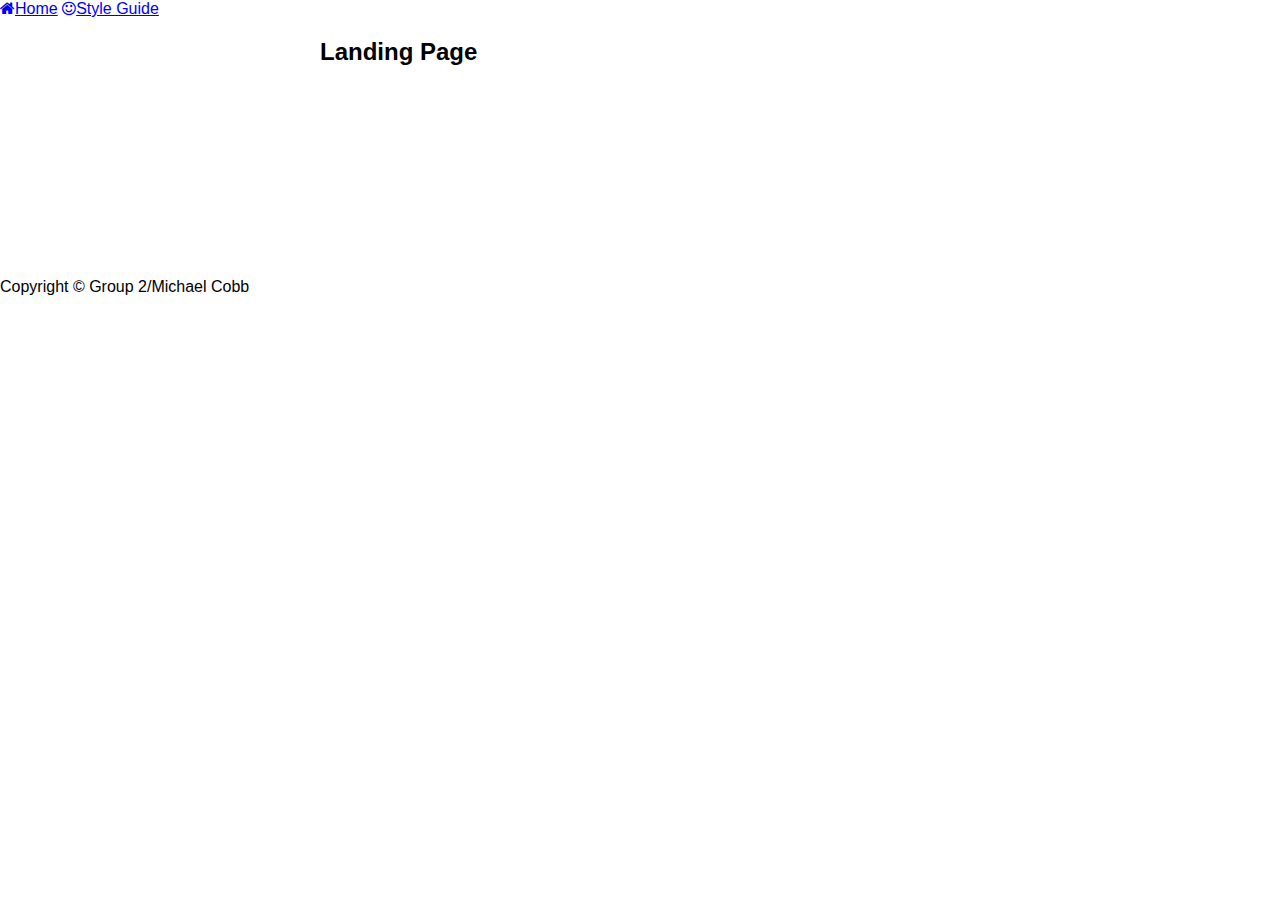
==== index.html @ dbc0f5db "first commit" ====
<!DOCTYPE html>
<html lang="en">
  <head>
    <meta charset="utf-8">
    <meta name = "description" content="What the Photo!">
    <meta name = "author" content="Michael">
    <meta name = "viewport" content="width=device, initial-scale=1.0">
    <!-- Imported fonts FONT AWESOME and GOOGLE FONTS, Amaranth and Roboto-->
    <link rel="stylesheet" href="https://cdnjs.cloudflare.com/ajax/libs/font-awesome/4.7.0/css/font-awesome.min.css">
    <link href='https://fonts.googleapis.com/css?family=Amaranth' rel='stylesheet'>
    <link href='https://fonts.googleapis.com/css?family=Roboto' rel='stylesheet'>
    <!-- Normalize and My StyleSheet-->
    <link rel="stylesheet" type="text/css" href="Styles/normalize.css">
    <link rel="stylesheet" type="text/css" href="Styles/pokemonstylesheet.css">
    <title> <u>Archery </u></title>
  </head>
  <body>
      <header> 
        <nav>
          <a href="index.html"><i class="fa fa-home"></i>Home</a>  
          <a href="stylesheet.html"><i class="fa fa-smile-o"></i>Style Guide</a> 
        </nav>
      </header>
      
      <article>
        <header>
          <h2> Landing Page</h2>
        </header>

      </article>
         
      <footer class="footer">Copyright &copy; Group 2/Michael Cobb</footer>         
  </body>
</html>
---- Styles/pokemonstylesheet.css ----
/* 16px == 1rem */
html { font-size: 16px; }

.btn_nowhere{
  background-color: lightblue;
}
.btn_missionaccomp{
  background-color: orangered;
  color: orange;
}
.btn_backward{
  background-color: lightblue;
  color: snow;
}

h1 {
  font: bold;
  color: black;
  font-weight: 1000;
}  
p {
  font-family: "Arial, Helvetica, sans-serif";
}

article {
  
  width: 40rem;
  height: 15rem;
  margin: auto;
}
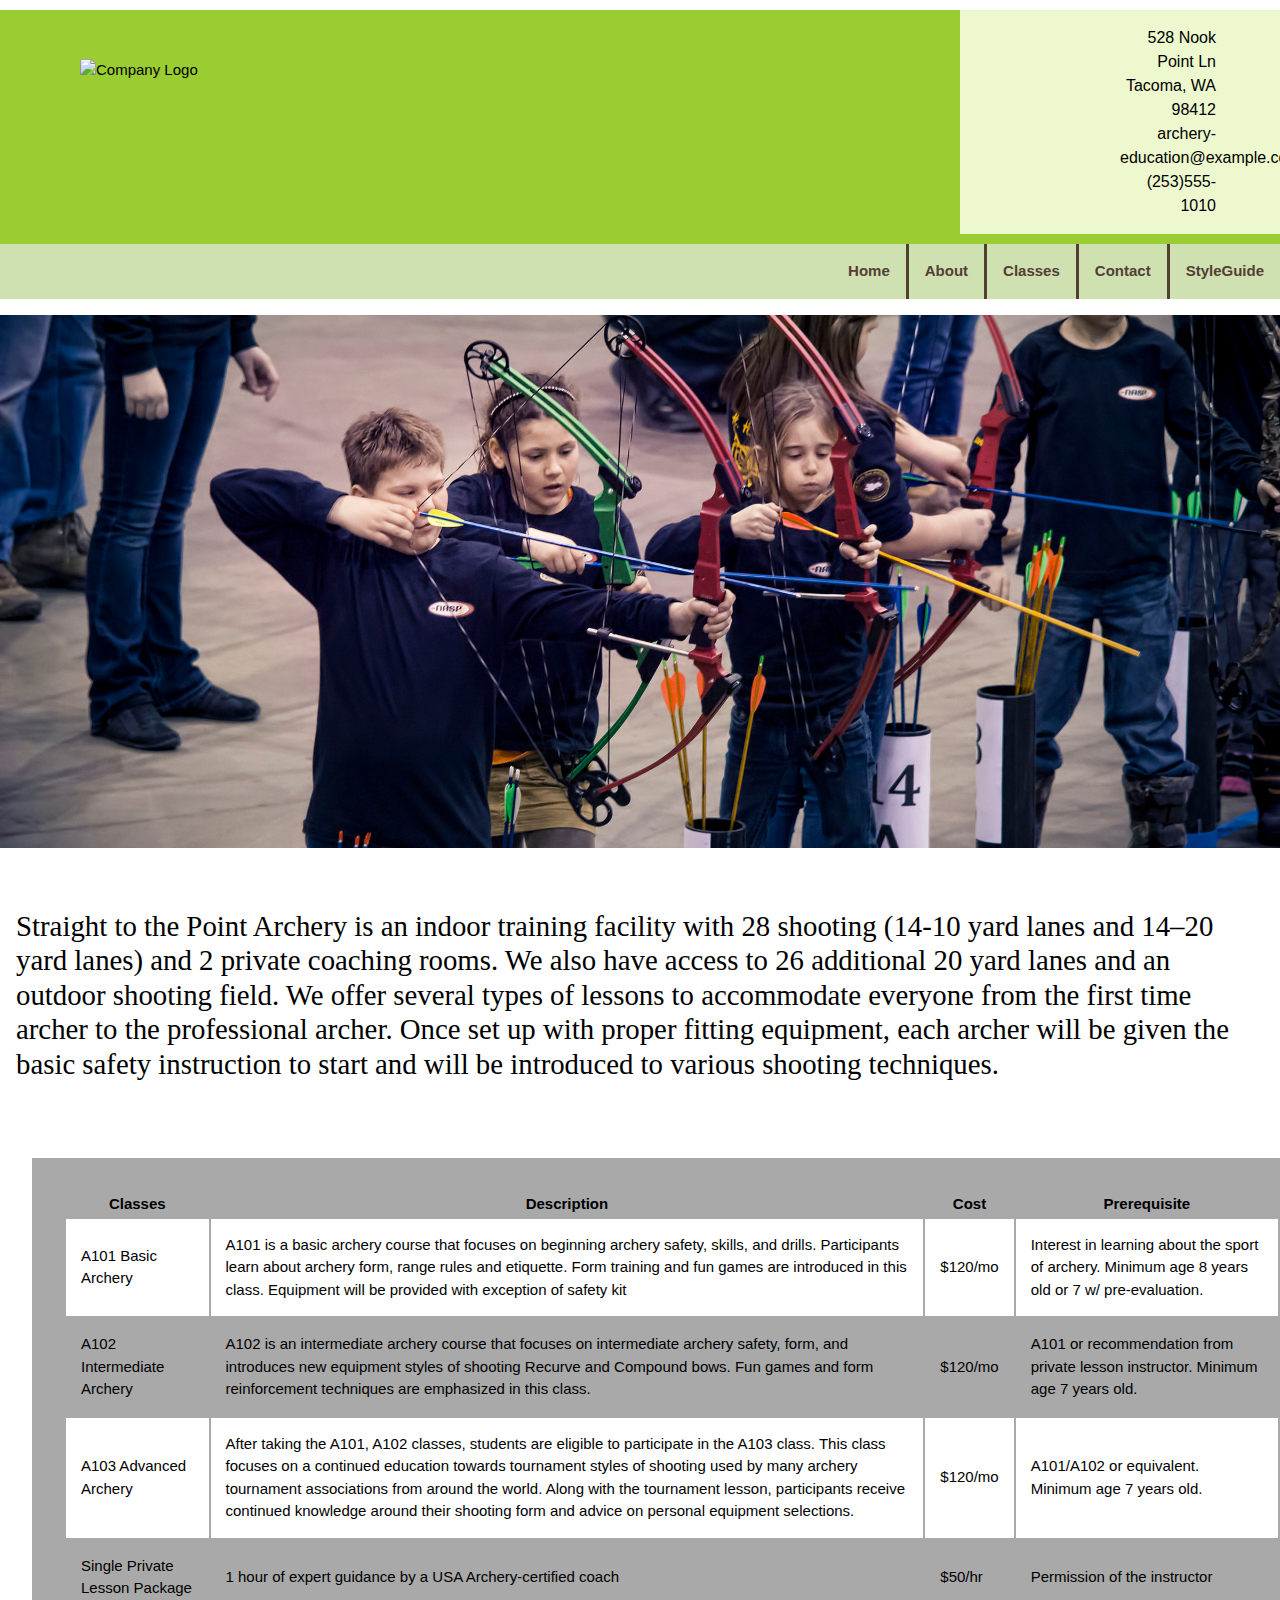
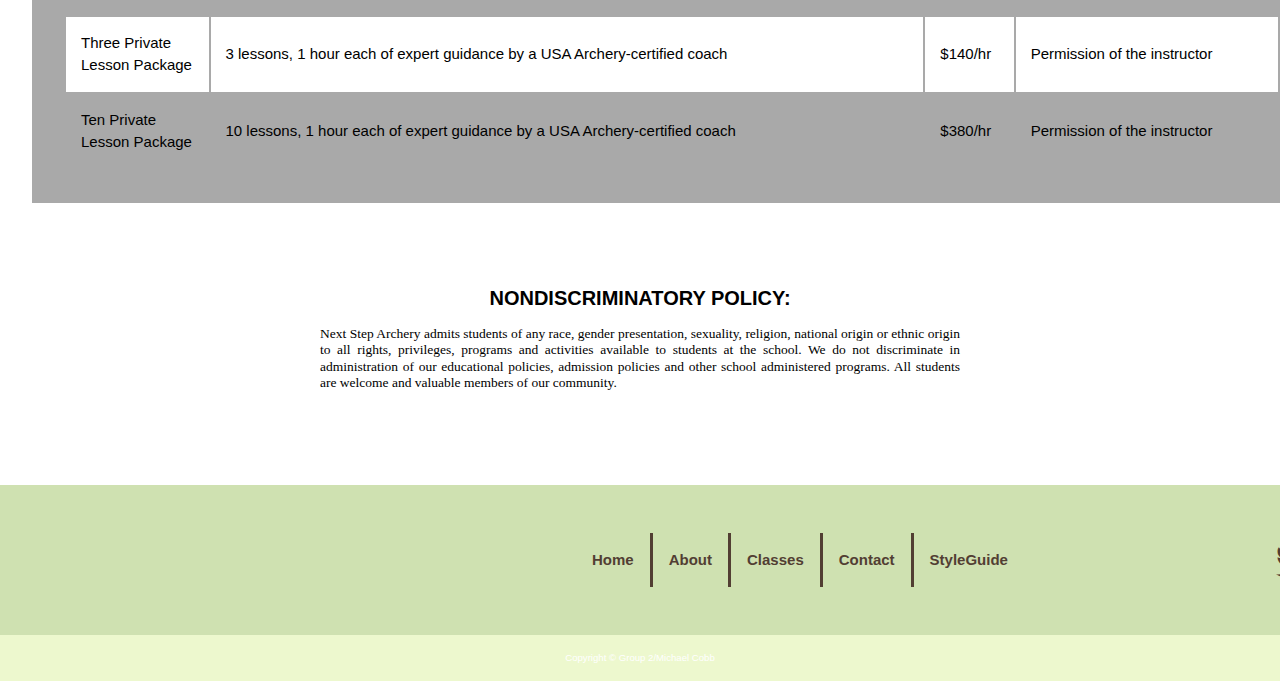
==== commit 503b7488: "home page working" ====
--- a/index.html
+++ b/index.html
@@ -5,6 +5,7 @@
     <meta name = "description" content="What the Photo!">
     <meta name = "author" content="Michael">
     <meta name = "viewport" content="width=device, initial-scale=1.0">
+    <link rel="stylesheet" href="https://www.w3schools.com/w3css/4/w3.css">
     <!-- Imported fonts FONT AWESOME and GOOGLE FONTS, Amaranth and Roboto-->
     <link rel="stylesheet" href="https://cdnjs.cloudflare.com/ajax/libs/font-awesome/4.7.0/css/font-awesome.min.css">
     <link href='https://fonts.googleapis.com/css?family=Amaranth' rel='stylesheet'>
@@ -12,24 +13,132 @@
     <!-- Normalize and My StyleSheet-->
     <link rel="stylesheet" type="text/css" href="Styles/normalize.css">
     <link rel="stylesheet" type="text/css" href="Styles/pokemonstylesheet.css">
-    <title> <u>Archery </u></title>
+    <title> <u>Straight to the Point Archery</u></title>
   </head>
   <body>
       <header> 
+        <img class="logo" src="images/logo.png" alt="Company Logo">
+        <h6 class="contact">
+          528 Nook Point Ln <br>
+          Tacoma, WA 98412 <br>
+          archery-education@example.com <br>
+          (253)555-1010 <br>
+        </h6>
+        <div class="menu">
         <nav>
-          <a href="index.html"><i class="fa fa-home"></i>Home</a>  
-          <a href="stylesheet.html"><i class="fa fa-smile-o"></i>Style Guide</a> 
+          <a href="index.html">Home</a>
+          <a href="AboutUS.html">About</a>
+          <a href="#">Classes</a>
+          <a href="#">Contact</a>
+          <a href="stylesheet.html">StyleGuide</a>
         </nav>
-      </header>
-      
-      <article>
-        <header>
-          <h2> Landing Page</h2>
-        </header>
+        </div>
+      </header>   
 
-      </article>
-         
-      <footer class="footer">Copyright &copy; Group 2/Michael Cobb</footer>         
+    <section>
+      <div class="w3-content w3-section" style="max-width:2400px">
+        <img class="mySlides" src="Images/class1-2400.jpg" style="width:100%">
+        <img class="mySlides" src="Images/lesson2-2400.jpg" style="width:100%">
+        <img class="mySlides" src="Images/class1-2400.jpg" style="width:100%">
+      </div>
+
+      <script>
+        var myIndex = 0;
+        carousel();
+
+        function carousel() {
+          var i;
+          var x = document.getElementsByClassName("mySlides");
+          for (i = 0; i < x.length; i++) {
+            x[i].style.display = "none";  
+          }
+          myIndex++;
+          if (myIndex > x.length) {myIndex = 1}    
+            x[myIndex-1].style.display = "block";  
+          setTimeout(carousel, 2000); // Change image every 2 seconds
+        }
+        </script>
+      </section>
+    
+    <section class="mini_about">
+      <p>Straight to the Point Archery is an indoor training facility with 28 shooting (14-10 yard lanes and 14–20 yard lanes) and 2 private coaching rooms. We also have access to 26  additional  20 yard lanes  and an outdoor shooting field.  We offer several types of lessons to accommodate everyone from the first time archer to the professional archer. Once set up with proper fitting equipment, each archer will be given the basic safety instruction to start and will be introduced to various shooting techniques.
+      </p>
+    </section>
+    
+    <section class="classes">
+    
+         <table style="width:100%">
+        <tr>
+          <th>Classes</th>
+          <th>Description</th> 
+          <th>Cost</th>
+          <th>Prerequisite</th>
+        </tr>
+        <tr>
+          <td>A101 Basic Archery</td>
+          <td>A101 is a basic archery course that focuses on beginning archery safety, skills, and drills. Participants learn about archery form, range rules and etiquette. Form training and fun games are introduced in this class.
+          Equipment will be provided with exception of safety kit</td> 
+          <td>$120/mo</td>
+          <td>Interest in learning about the sport of archery. Minimum age  8 years old or 7 w/ pre-evaluation.</td>
+        </tr>
+        <tr>
+          <td>A102 Intermediate Archery</td>
+          <td>A102 is an intermediate archery course that focuses on intermediate archery safety, form, and introduces new equipment styles of shooting Recurve and Compound bows. Fun games and form reinforcement techniques are emphasized in this class.</td> 
+          <td>$120/mo</td>
+          <td>A101 or recommendation from private lesson instructor. Minimum age 7 years old.</td>
+        </tr>
+                      
+        <tr>
+          <td>A103 Advanced Archery</td>
+          <td>After taking the A101, A102 classes, students are eligible to participate in the A103 class. This class focuses on a continued education towards tournament styles of shooting used by many archery tournament associations from around the world. Along with the tournament lesson, participants receive continued knowledge around their shooting form and advice on personal equipment selections.</td> 
+          <td>$120/mo</td>
+          <td>A101/A102 or equivalent. Minimum age 7 years old.</td>
+        </tr>
+                      
+        <tr>
+          <td>Single Private Lesson Package</td>
+          <td>1 hour of expert guidance by a USA Archery-certified coach</td> 
+          <td>$50/hr</td>
+          <td>Permission of the instructor</td>
+        </tr>
+                      
+        <tr>
+          <td>Three Private Lesson Package</td>
+          <td>3 lessons, 1 hour each of expert guidance by a USA Archery-certified coach</td> 
+          <td>$140/hr</td>
+          <td>Permission of the instructor</td>
+        </tr>
+                              
+        <tr>
+          <td>Ten Private Lesson Package</td>
+          <td>10 lessons, 1 hour each of expert guidance by a USA Archery-certified coach</td> 
+          <td>$380/hr</td>
+          <td>Permission of the instructor</td>
+        </tr>
+      </table>
+    </section>
+    
+      <section class="nondiscriminatory">
+      <h4> Nondiscriminatory Policy:</h4>
+      <p>
+      Next Step Archery admits students of any race, gender presentation, sexuality, religion, national origin or ethnic origin to all rights, privileges, programs and activities available to students at the school. We do not discriminate in administration of our educational policies, admission policies and other school administered programs. All students are welcome and valuable members of our community. 
+      </p>
+    </section>
+   <footer>
+        <nav>
+          <a href="index.html">Home</a>
+          <a href="AboutUS.html">About</a>
+          <a href="#">Classes</a>
+          <a href="#">Contact</a>
+          <a href="stylesheet.html">StyleGuide</a>
+        </nav>
+      <ul class="fa-ul">
+        <li><i class="fa-li fa fa-twitter fa-3x"></i></li>
+        <li><i class="fa-li fa fa-instagram fa-3x"></i></li>
+        <li><i class="fa-li fa fa-facebook fa-3x"></i></li>
+      </ul>
+    </footer>
+      <section class="copyright">Copyright &copy; Group 2/Michael Cobb</section> 
   </body>
 </html>
   --- a/Styles/pokemonstylesheet.css
+++ b/Styles/pokemonstylesheet.css
@@ -1,5 +1,11 @@
 /* 16px == 1rem */
-html { font-size: 16px; }
+html {  
+  font-size: 16px; 
+  font-family: 'Roboto', sans-serif;
+  height: 100%;
+  width: 100%;
+  margin: 0;
+}
 
 .btn_nowhere{
   background-color: lightblue;
@@ -20,12 +26,294 @@
 }  
 p {
   font-family: "Arial, Helvetica, sans-serif";
+  line-height:1.2em;
+  font-size: .9em;
+}
+header {
+  background-color: yellowgreen;
+  
+}
+.contact {
+  width: 25%;
+  text-align: right;
+  margin-left: 75%;
+  padding-left: 10rem;
+  padding-top: 1rem;
+  padding-bottom: 1rem;
+  padding-right: 4rem;
+  background-color: #edf8ce;
+  
+}
+
+.mySlides {display:none;}
+
+.title-text, nav, .mini_about {
+  display: inline-flex;
+}
+.logo {
+  width: 10%;
+  left: 5rem;
+  position: absolute;
+  top: 3.7rem;
+}
+a {
+  color: #523e33;
+  font-weight: bold;
+  padding-left: 1rem;
+  padding-right: 1rem;
+  padding-top: 1rem;
+  padding-bottom: 1rem;
+  text-align: center;
+  text-decoration: none;
+  display: inline-block;
+}
+
+a:hover {
+    background-color: lightgoldenrodyellow;
+    border-style: solid;
+  border-top: 0;
+  border-right: 0;
+  border-left: 0;
+  transition: all 0.5s ease 0s;
+}
+
+nav a{
+  border-right-style: solid;
+}
+.menu {
+  background-color: #cfe1b1;
+  width: 100%;
+  text-align: right;
+}
+
+.mini_about{
+  padding: 1rem;
+  font-size: 2rem;
+}
+.subheader {
+  background-color: #3D2B23;
+  color: white;
+  margin: 1rem 1rem 1rem 1rem;
+  padding: 1rem 2rem 1rem 2rem;
+  text-align: center;
+  display: inline-block;
+  font-weight: normal;  
 }
 
 article {
-  
   width: 40rem;
   height: 15rem;
   margin: auto;
 }
 
+.col {
+  padding-top: 0.5rem;
+  padding-bottom: 0.5rem;
+}
+
+.col_2_of_3 {
+  padding-top: 0.5rem;
+  padding-bottom: 0.5rem;
+  width: 33.333333%;
+  text-align: center;
+  font-weight: bold;
+  color: yellowgreen;
+  background-color: white;
+  margin: auto;
+  
+}
+.col_1_of_3 {
+  padding-top: 0.5rem;
+  padding-bottom: 0.5rem;
+  width: 33.333333%;
+  margin: 1rem;
+  line-height:1.5em;    
+  margin-left: 2rem;
+  text-align: justify;
+  background-color: white;
+}
+
+.row{
+  width: 90%;
+  margin: auto;
+  padding: 10px;  
+  background-color: #cfe1b1;
+  display: inline-flex;
+  margin-left: 5rem;
+}
+
+.heading {
+  font-weight: bold;
+}
+
+.instructorimage{
+  background-color: #cfe1b1;
+  width: 160px;
+  display: block;
+  margin-left: auto;
+  margin-right: auto;
+  
+}
+.about {
+  background-color: white;
+  margin-left: 5rem;
+}
+
+.instructors{ 
+  background-color: #cfe1b1}
+
+.instructors .sub-title {
+  position: relative;
+  top: 1rem;
+}
+
+.nondiscriminatory{
+  background-color: white;
+  text-align: justify; 
+  width: 50%;
+  margin: auto;
+}
+
+h2 {
+    line-height: .7em;
+    text-transform: uppercase;  
+}
+
+h2.pill, pill {
+    background-color: #523e33 !important;
+    border: none !important;
+    color: white !important;
+    padding: 15px 32px !important;
+    text-align: center !important;
+    text-decoration: none;
+    display:center !important;
+    max-width: 15%;
+    font-size: 16px;
+    margin: 4px 2px;
+    border-radius: 20px;
+    cursor: pointer;
+}
+
+h3{
+    text-align:center;
+    text-transform: uppercase;
+}
+h4{
+  text-align: center;
+  font-weight: bold;
+  text-transform: uppercase;
+}
+
+
+
+.socialmedia{
+  text-align: center;
+  padding-right: 0.5rem;
+  padding-left: 0.5rem;
+  padding-bottom: 1rem;
+  padding-top: 1rem;
+  display: inline-flex;
+}
+.col_1_of_2 {
+  padding-top: 0.5rem;
+  padding-bottom: 0.5rem;
+  width: 66.666666%;
+  text-align: right;
+  font-weight: bold;
+  background-color: darkseagreen;
+  display: inline-flex;
+  
+}
+.col_2_of_2 {
+  padding-top: 1rem;
+  padding-bottom: 1rem;
+  width: 33.333333%;
+  left: 66.666666%
+  text-align: center;
+  background-color: darkseagreen;
+  display: display: inline-flex;
+  
+}
+.footermenu{
+  background-color: darkseagreen;
+  text-align: center;
+  display: inline-flex;
+}
+
+footer {
+  text-align: center;
+  width: 100%;
+  background-color: #cfe1b1;
+  margin-top: 5rem;
+  padding: 3rem;
+  display: inline-flex;
+}
+
+footer nav {
+  margin-left: 33rem;
+}
+
+.tablet{
+  padding: 20px;
+  background-color: white;
+}
+.tablet_instructors{
+  padding: 20px;
+  background-color: #cfe1b1;
+}
+table {
+  width: 90%;
+  background-color: darkgray;
+  margin: 2rem;
+  margin-bottom: 5rem;
+  padding: 2rem;
+  margin-right: auto;
+  border: none;
+  border-style: none;
+}
+tr td {
+  padding: 15px;
+  overflow: auto;
+}
+tr:nth-child(even) {
+  background-color: white;
+  border-color: white;
+  border-style: hidden;
+}
+tr td:last-child{
+  border-right-style: none;
+}
+tr td:first-child{
+  border-left-style: none;
+}
+nav a:last-child{
+  border-right: none;
+}
+
+.fa-ul {
+  margin-left: 20rem;
+  margin-top: 0;
+  color: #523e33;
+}
+
+.fa-instagram {
+  margin-left: 4rem;
+}
+
+.fa-facebook {
+  margin-left: 8rem;
+}
+
+.fa:hover {
+  top: 1rem;
+  transition: all 0.5s ease 0s;
+}
+
+.copyright{
+  background-color: #edf8ce;
+  width: 100%;
+  text-align: center;
+  font-size: 0.6rem;
+  padding: 1rem;
+  color: white;
+}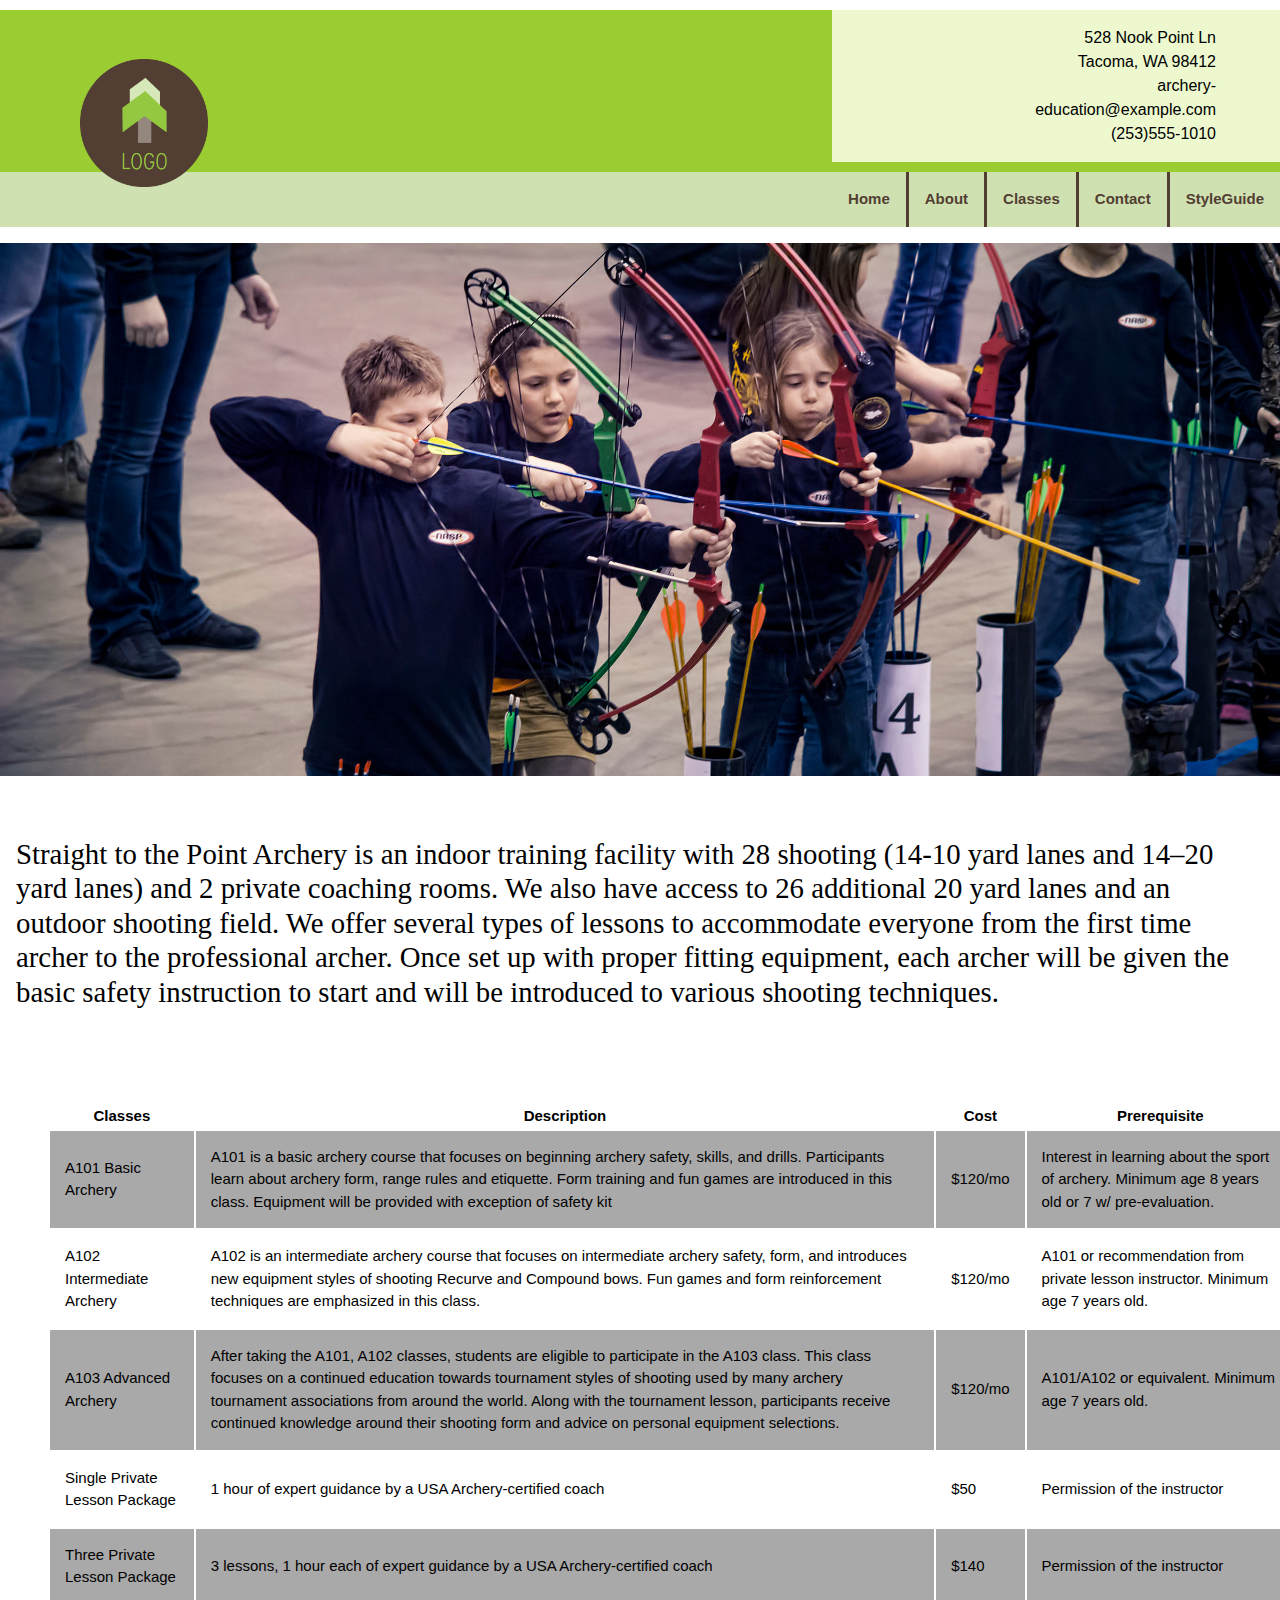
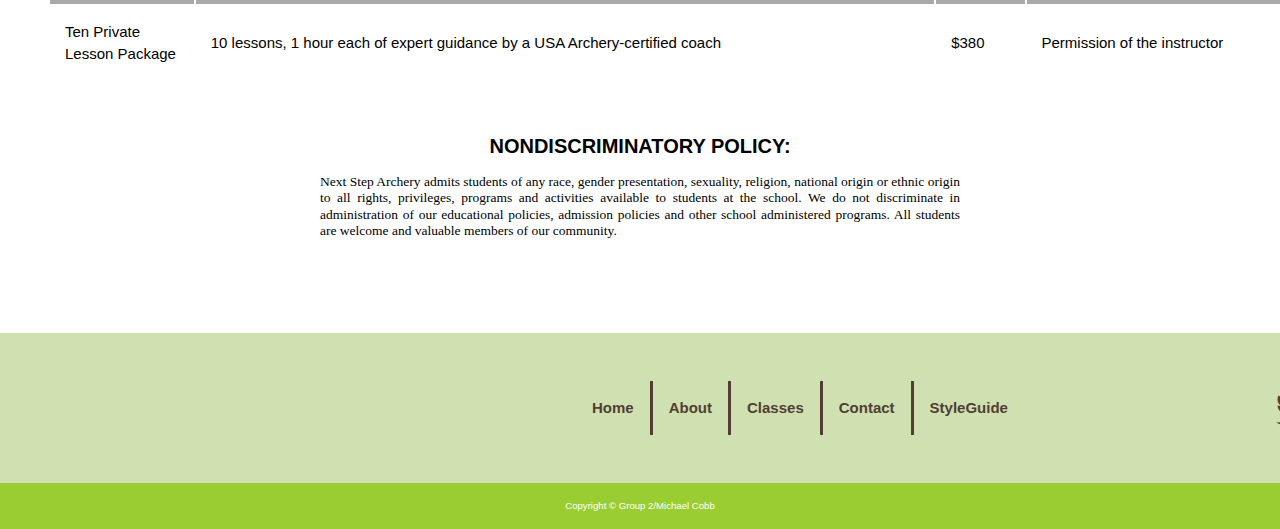
==== commit baaaa953: "cleaned code debugged color scheme on about" ====
--- a/index.html
+++ b/index.html
@@ -17,7 +17,7 @@
   </head>
   <body>
       <header> 
-        <img class="logo" src="images/logo.png" alt="Company Logo">
+        <img class="logo" src="Images/logo.png" alt="Company Logo">
         <h6 class="contact">
           528 Nook Point Ln <br>
           Tacoma, WA 98412 <br>
@@ -98,31 +98,28 @@
         <tr>
           <td>Single Private Lesson Package</td>
           <td>1 hour of expert guidance by a USA Archery-certified coach</td> 
-          <td>$50/hr</td>
+          <td>$50</td>
           <td>Permission of the instructor</td>
         </tr>
                       
         <tr>
           <td>Three Private Lesson Package</td>
           <td>3 lessons, 1 hour each of expert guidance by a USA Archery-certified coach</td> 
-          <td>$140/hr</td>
+          <td>$140</td>
           <td>Permission of the instructor</td>
         </tr>
                               
         <tr>
           <td>Ten Private Lesson Package</td>
           <td>10 lessons, 1 hour each of expert guidance by a USA Archery-certified coach</td> 
-          <td>$380/hr</td>
+          <td>$380</td>
           <td>Permission of the instructor</td>
         </tr>
       </table>
     </section>
-    
       <section class="nondiscriminatory">
       <h4> Nondiscriminatory Policy:</h4>
-      <p>
-      Next Step Archery admits students of any race, gender presentation, sexuality, religion, national origin or ethnic origin to all rights, privileges, programs and activities available to students at the school. We do not discriminate in administration of our educational policies, admission policies and other school administered programs. All students are welcome and valuable members of our community. 
-      </p>
+      <p>Next Step Archery admits students of any race, gender presentation, sexuality, religion, national origin or ethnic origin to all rights, privileges, programs and activities available to students at the school. We do not discriminate in administration of our educational policies, admission policies and other school administered programs. All students are welcome and valuable members of our community.</p>
     </section>
    <footer>
         <nav>
--- a/Styles/pokemonstylesheet.css
+++ b/Styles/pokemonstylesheet.css
@@ -34,9 +34,9 @@
   
 }
 .contact {
-  width: 25%;
+  width: 35%;
   text-align: right;
-  margin-left: 75%;
+  margin-left: 65%;
   padding-left: 10rem;
   padding-top: 1rem;
   padding-bottom: 1rem;
@@ -106,44 +106,33 @@
   margin: auto;
 }
 
-.col {
-  padding-top: 0.5rem;
-  padding-bottom: 0.5rem;
-}
-
 .col_2_of_3 {
   padding-top: 0.5rem;
   padding-bottom: 0.5rem;
   width: 33.333333%;
   text-align: center;
   font-weight: bold;
-  color: yellowgreen;
-  background-color: white;
+  color: black;
   margin: auto;
   
 }
 .col_1_of_3 {
+  width: 90%;
   padding-top: 0.5rem;
   padding-bottom: 0.5rem;
   width: 33.333333%;
-  margin: 1rem;
-  line-height:1.5em;    
-  margin-left: 2rem;
+/*  line-height:1.5em;    */
+  margin-left: 1rem;
   text-align: justify;
-  background-color: white;
+  overflow: auto;
 }
 
 .row{
   width: 90%;
   margin: auto;
   padding: 10px;  
-  background-color: #cfe1b1;
   display: inline-flex;
   margin-left: 5rem;
-}
-
-.heading {
-  font-weight: bold;
 }
 
 .instructorimage{
@@ -152,15 +141,10 @@
   display: block;
   margin-left: auto;
   margin-right: auto;
-  
-}
-.about {
-  background-color: white;
-  margin-left: 5rem;
 }
 
 .instructors{ 
-  background-color: #cfe1b1}
+  background-color: white;}
 
 .instructors .sub-title {
   position: relative;
@@ -179,21 +163,6 @@
     text-transform: uppercase;  
 }
 
-h2.pill, pill {
-    background-color: #523e33 !important;
-    border: none !important;
-    color: white !important;
-    padding: 15px 32px !important;
-    text-align: center !important;
-    text-decoration: none;
-    display:center !important;
-    max-width: 15%;
-    font-size: 16px;
-    margin: 4px 2px;
-    border-radius: 20px;
-    cursor: pointer;
-}
-
 h3{
     text-align:center;
     text-transform: uppercase;
@@ -203,8 +172,6 @@
   font-weight: bold;
   text-transform: uppercase;
 }
-
-
 
 .socialmedia{
   text-align: center;
@@ -214,26 +181,7 @@
   padding-top: 1rem;
   display: inline-flex;
 }
-.col_1_of_2 {
-  padding-top: 0.5rem;
-  padding-bottom: 0.5rem;
-  width: 66.666666%;
-  text-align: right;
-  font-weight: bold;
-  background-color: darkseagreen;
-  display: inline-flex;
-  
-}
-.col_2_of_2 {
-  padding-top: 1rem;
-  padding-bottom: 1rem;
-  width: 33.333333%;
-  left: 66.666666%
-  text-align: center;
-  background-color: darkseagreen;
-  display: display: inline-flex;
-  
-}
+
 .footermenu{
   background-color: darkseagreen;
   text-align: center;
@@ -263,10 +211,10 @@
 }
 table {
   width: 90%;
-  background-color: darkgray;
+  background-color: white;
   margin: 2rem;
-  margin-bottom: 5rem;
-  padding: 2rem;
+/*  margin-bottom: 5rem;*/
+  padding: 1rem;
   margin-right: auto;
   border: none;
   border-style: none;
@@ -276,7 +224,7 @@
   overflow: auto;
 }
 tr:nth-child(even) {
-  background-color: white;
+  background-color: darkgray;
   border-color: white;
   border-style: hidden;
 }
@@ -310,7 +258,7 @@
 }
 
 .copyright{
-  background-color: #edf8ce;
+  background-color: yellowgreen;
   width: 100%;
   text-align: center;
   font-size: 0.6rem;
